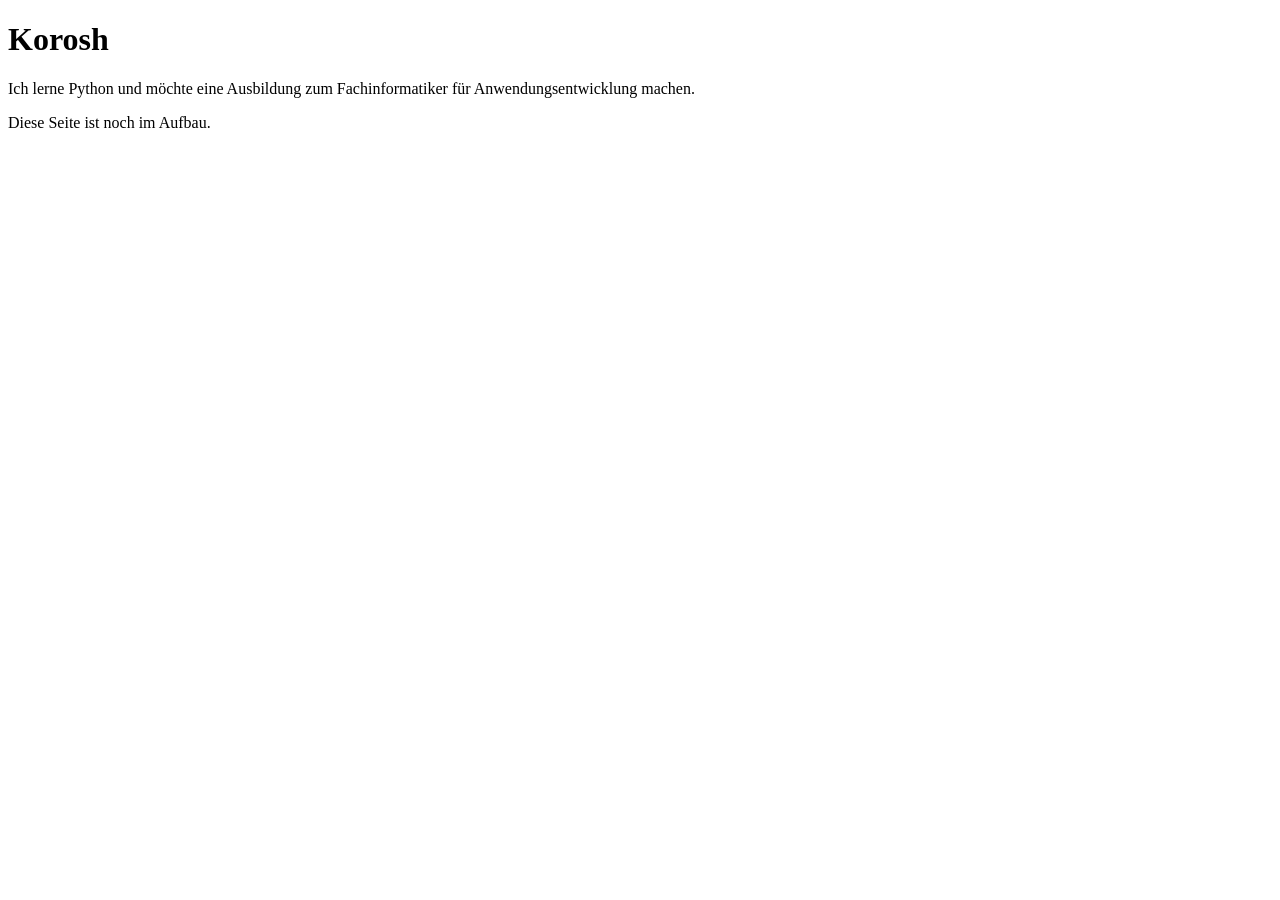
==== index.html @ 312c1345 "Add basic HTML page structure" ====
<!DOCTYPE html>
<html lang="de">
<head>
  <meta charset="utf-8">
  <meta name="viewport" content="width=device-width, initial-scale=1">
  <title>Korosh – Portfolio</title>
</head>
<body>
  <header>
    <h1>Korosh</h1>
    <p>Ich lerne Python und möchte eine Ausbildung zum Fachinformatiker für Anwendungsentwicklung machen.</p>
  </header>
  <main>
    <p>Diese Seite ist noch im Aufbau.</p>
  </main>
</body>
</html>
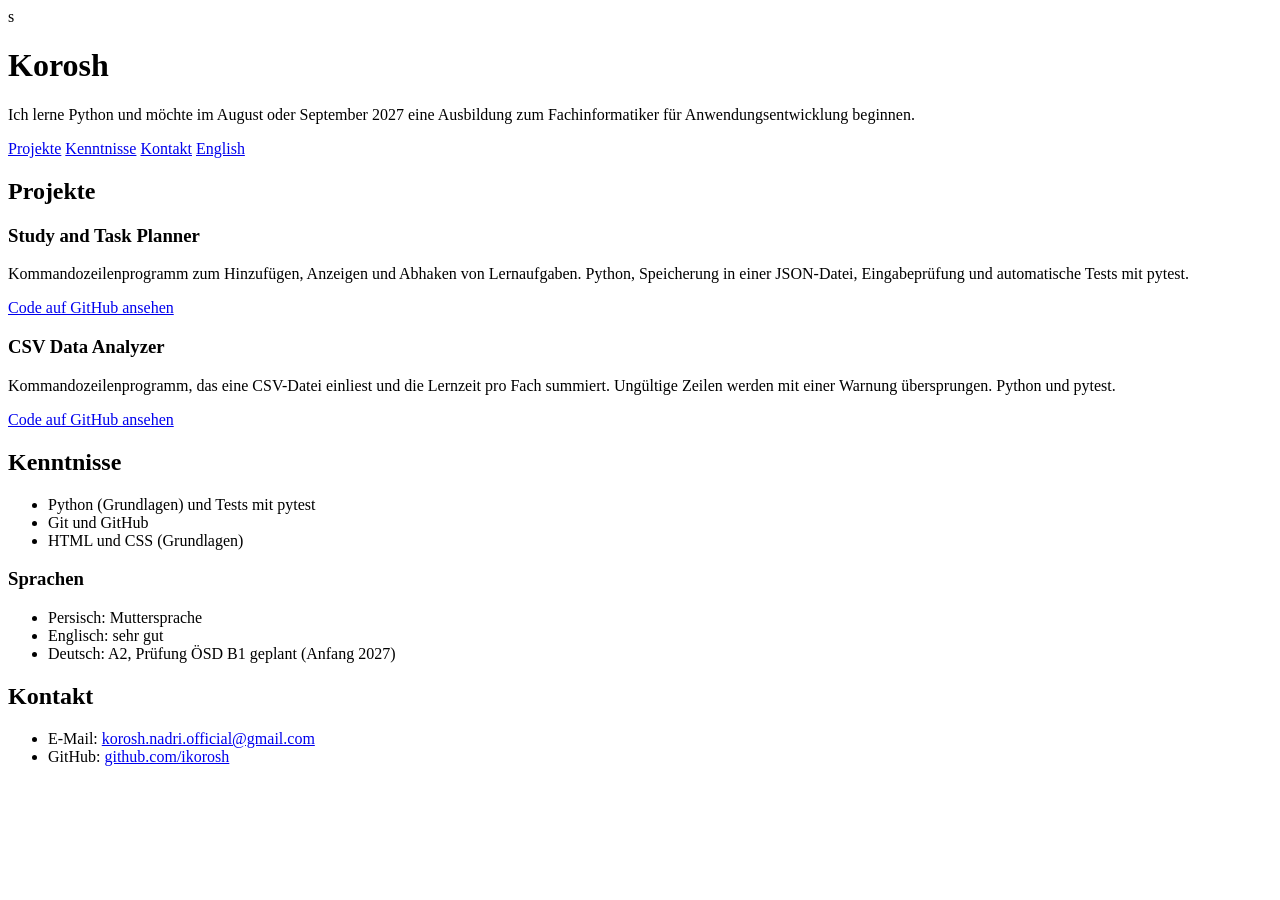
==== commit b004af4f: "Add about, projects, skills and contact sections" ====
--- a/index.html
+++ b/index.html
@@ -1,17 +1,62 @@
-<!DOCTYPE html>
+s<!DOCTYPE html>
 <html lang="de">
 <head>
   <meta charset="utf-8">
   <meta name="viewport" content="width=device-width, initial-scale=1">
+  <meta name="description" content="Portfolio von Korosh: Python-Projekte auf dem Weg zur Ausbildung als Fachinformatiker für Anwendungsentwicklung.">
   <title>Korosh – Portfolio</title>
 </head>
 <body>
   <header>
     <h1>Korosh</h1>
-    <p>Ich lerne Python und möchte eine Ausbildung zum Fachinformatiker für Anwendungsentwicklung machen.</p>
+    <p>Ich lerne Python und möchte im August oder September 2027 eine Ausbildung zum Fachinformatiker für Anwendungsentwicklung beginnen.</p>
+    <nav>
+      <a href="#projekte">Projekte</a>
+      <a href="#kenntnisse">Kenntnisse</a>
+      <a href="#kontakt">Kontakt</a>
+      <a href="en.html" lang="en">English</a>
+    </nav>
   </header>
+
   <main>
-    <p>Diese Seite ist noch im Aufbau.</p>
+    <section id="projekte">
+      <h2>Projekte</h2>
+
+      <article>
+        <h3>Study and Task Planner</h3>
+        <p>Kommandozeilenprogramm zum Hinzufügen, Anzeigen und Abhaken von Lernaufgaben. Python, Speicherung in einer JSON-Datei, Eingabeprüfung und automatische Tests mit pytest.</p>
+        <a href="https://github.com/ikorosh/study-task-planner">Code auf GitHub ansehen</a>
+      </article>
+
+      <article>
+        <h3>CSV Data Analyzer</h3>
+        <p>Kommandozeilenprogramm, das eine CSV-Datei einliest und die Lernzeit pro Fach summiert. Ungültige Zeilen werden mit einer Warnung übersprungen. Python und pytest.</p>
+        <a href="https://github.com/ikorosh/csv-data-analyzer">Code auf GitHub ansehen</a>
+      </article>
+    </section>
+
+    <section id="kenntnisse">
+      <h2>Kenntnisse</h2>
+      <ul>
+        <li>Python (Grundlagen) und Tests mit pytest</li>
+        <li>Git und GitHub</li>
+        <li>HTML und CSS (Grundlagen)</li>
+      </ul>
+      <h3>Sprachen</h3>
+      <ul>
+        <li>Persisch: Muttersprache</li>
+        <li>Englisch: sehr gut</li>
+        <li>Deutsch: A2, Prüfung ÖSD B1 geplant (Anfang 2027)</li>
+      </ul>
+    </section>
+
+    <section id="kontakt">
+      <h2>Kontakt</h2>
+      <ul>
+        <li>E-Mail: <a href="mailto:korosh.nadri.official@gmail.com">korosh.nadri.official@gmail.com</a></li>
+        <li>GitHub: <a href="https://github.com/ikorosh">github.com/ikorosh</a></li>
+      </ul>
+    </section>
   </main>
 </body>
 </html>
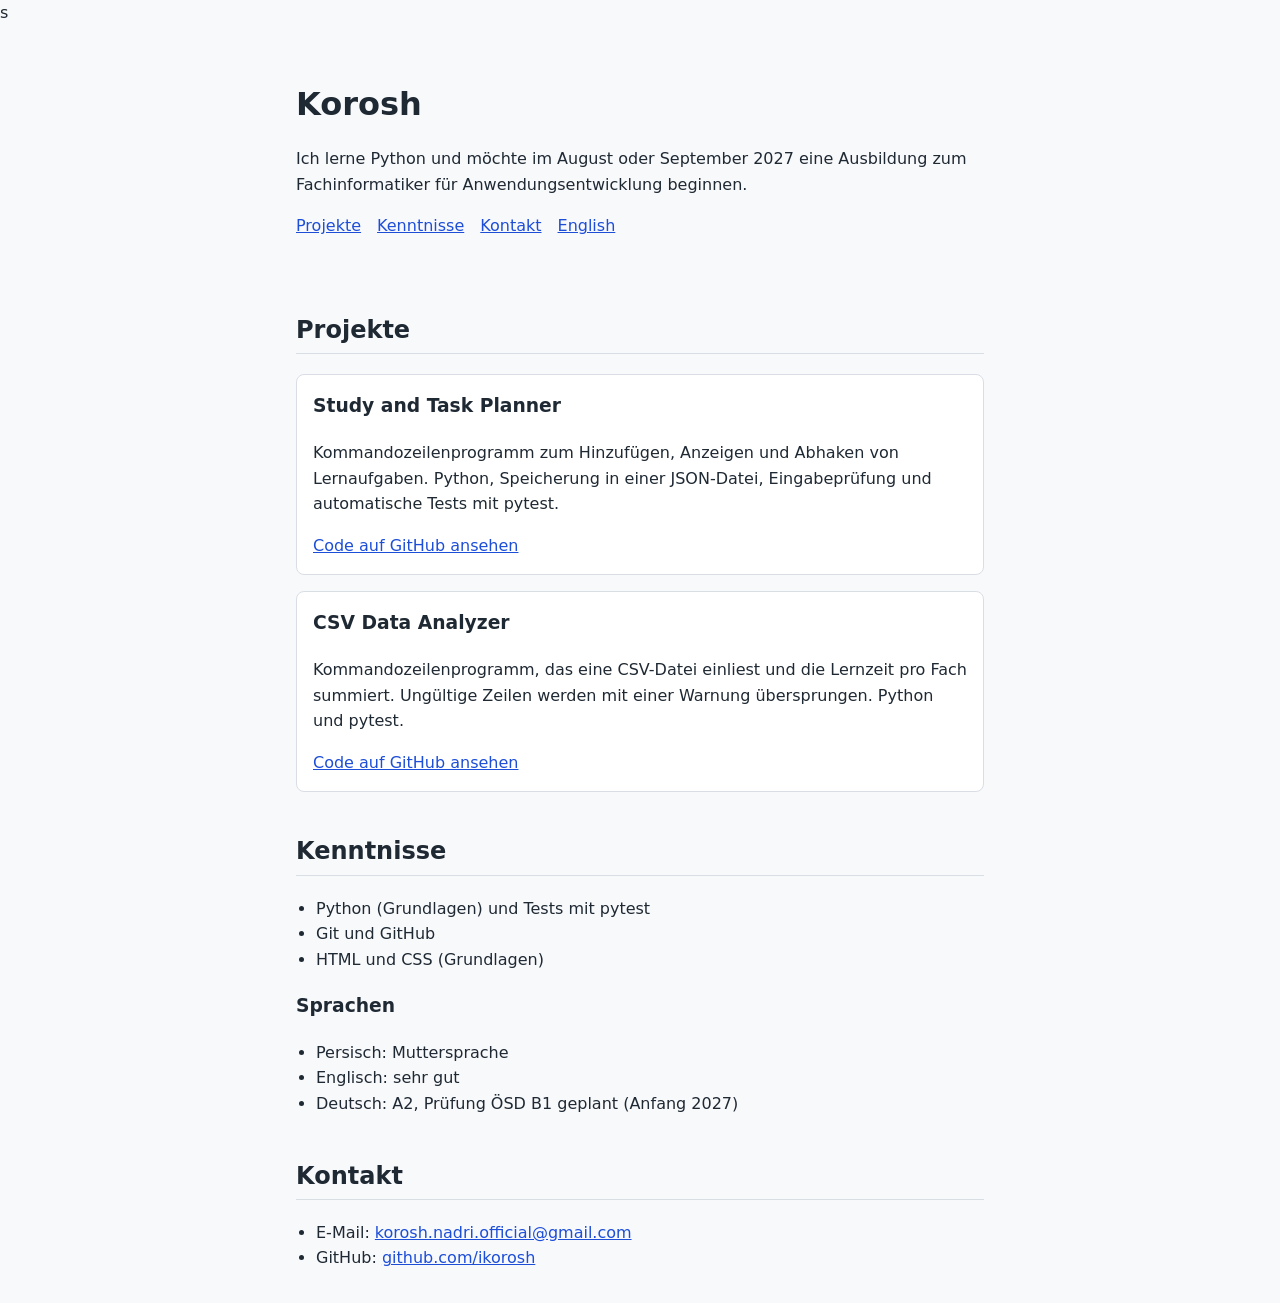
==== commit bc4315a0: "Add basic CSS styling" ====
--- a/index.html
+++ b/index.html
@@ -5,6 +5,7 @@
   <meta name="viewport" content="width=device-width, initial-scale=1">
   <meta name="description" content="Portfolio von Korosh: Python-Projekte auf dem Weg zur Ausbildung als Fachinformatiker für Anwendungsentwicklung.">
   <title>Korosh – Portfolio</title>
+<link rel="stylesheet" href="style.css">
 </head>
 <body>
   <header>
--- a/style.css
+++ b/style.css
@@ -0,0 +1,73 @@
+:root {
+  --text: #1f2933;
+  --background: #f8f9fb;
+  --card: #ffffff;
+  --accent: #1d4ed8;
+  --border: #d9dee5;
+}
+
+* {
+  box-sizing: border-box;
+}
+
+body {
+  margin: 0;
+  font-family: system-ui, "Segoe UI", Roboto, Arial, sans-serif;
+  line-height: 1.6;
+  color: var(--text);
+  background: var(--background);
+}
+
+header,
+main {
+  max-width: 45rem;
+  margin: 0 auto;
+  padding: 1rem;
+}
+
+header {
+  padding-top: 2rem;
+}
+
+h1 {
+  margin-bottom: 0.25rem;
+  font-size: 2rem;
+}
+
+h2 {
+  margin-top: 2.5rem;
+  padding-bottom: 0.25rem;
+  border-bottom: 1px solid var(--border);
+}
+
+nav {
+  display: flex;
+  flex-wrap: wrap;
+  gap: 1rem;
+  margin-top: 1rem;
+}
+
+a {
+  color: var(--accent);
+}
+
+a:focus-visible {
+  outline: 3px solid var(--accent);
+  outline-offset: 2px;
+}
+
+article {
+  margin-bottom: 1rem;
+  padding: 1rem;
+  background: var(--card);
+  border: 1px solid var(--border);
+  border-radius: 0.5rem;
+}
+
+article h3 {
+  margin-top: 0;
+}
+
+ul {
+  padding-left: 1.25rem;
+}
